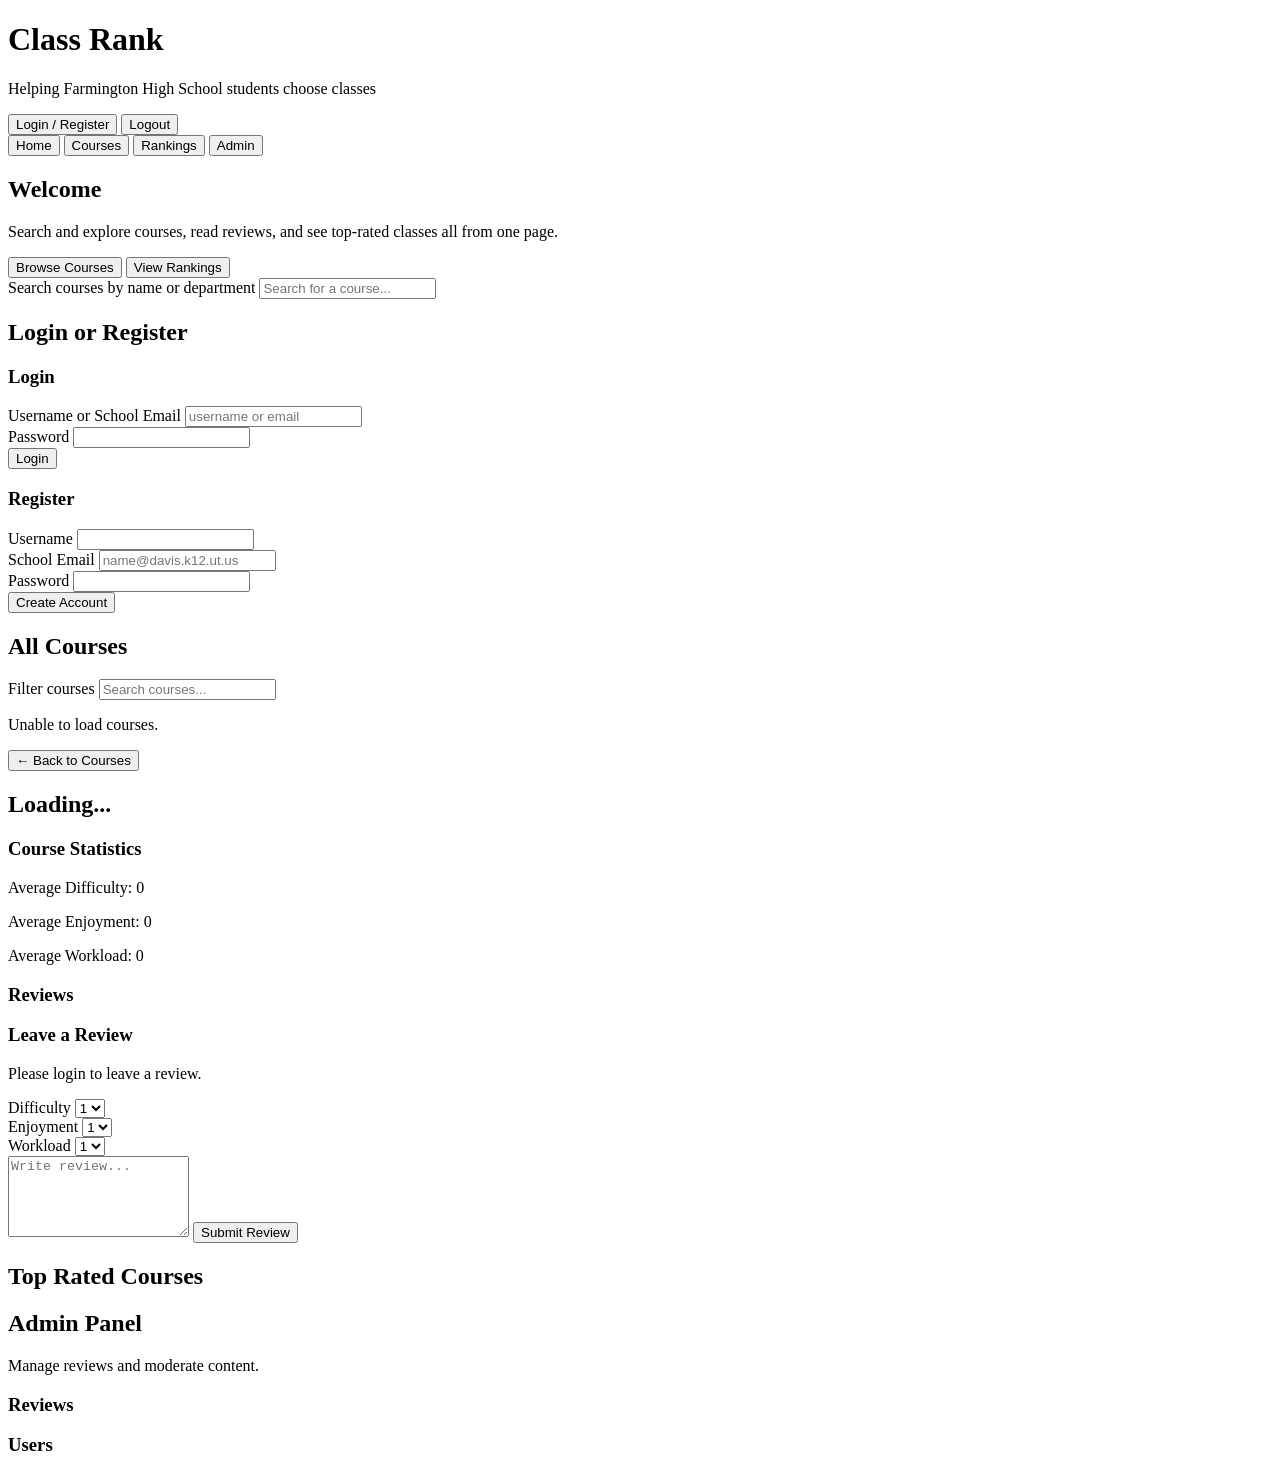
==== index.html @ 59468db5 "git b" ====
<!DOCTYPE html>
<html lang="en">
<head>
    <meta charset="UTF-8">
    <meta name="viewport" content="width=device-width, initial-scale=1.0">
    <title>Class Rank</title>
    <link rel="stylesheet" href="styles.css">
</head>
<body>
<header>
    <div class="header-top">
        <div>
            <h1>Class Rank</h1>
            <p>Helping Farmington High School students choose classes</p>
        </div>
        <div class="user-panel">
            <span id="userName"></span>
            <button id="loginButton" class="secondary-button">Login / Register</button>
            <button id="logoutButton" class="secondary-button hidden">Logout</button>
        </div>
    </div>
    <nav class="site-nav">
        <button data-nav="home">Home</button>
        <button data-nav="courses">Courses</button>
        <button data-nav="rankings">Rankings</button>
        <button data-nav="admin" id="adminNavButton" class="hidden">Admin</button>
    </nav>
</header>
<main>
    <section id="homeSection" class="page-section">
        <h2>Welcome</h2>
        <p>Search and explore courses, read reviews, and see top-rated classes all from one page.</p>
        <div class="quick-links">
            <button data-nav="courses">Browse Courses</button>
            <button data-nav="rankings">View Rankings</button>
        </div>
        <div class="search-panel">
            <label for="homeSearch">Search courses by name or department</label>
            <input type="text" id="homeSearch" placeholder="Search for a course...">
        </div>
    </section>

    <section id="loginSection" class="page-section hidden">
        <h2>Login or Register</h2>
        <div class="auth-grid">
            <form id="loginForm" class="auth-form">
                <h3>Login</h3>
                <div class="form-row">
                    <label for="loginUsername">Username or School Email</label>
                    <input id="loginUsername" type="text" placeholder="username or email" required>
                </div>
                <div class="form-row">
                    <label for="loginPassword">Password</label>
                    <input id="loginPassword" type="password" required>
                </div>
                <button type="submit">Login</button>
            </form>
            <form id="registerForm" class="auth-form">
                <h3>Register</h3>
                <div class="form-row">
                    <label for="registerUsername">Username</label>
                    <input id="registerUsername" type="text" required>
                </div>
                <div class="form-row">
                    <label for="registerEmail">School Email</label>
                    <input id="registerEmail" type="email" placeholder="name@davis.k12.ut.us" required>
                </div>
                <div class="form-row">
                    <label for="registerPassword">Password</label>
                    <input id="registerPassword" type="password" required>
                </div>
                <button type="submit">Create Account</button>
            </form>
        </div>
        <p id="authMessage" class="auth-message"></p>
    </section>

    <section id="coursesSection" class="page-section hidden">
        <h2>All Courses</h2>
        <div class="search-panel">
            <label for="coursesSearch">Filter courses</label>
            <input type="text" id="coursesSearch" placeholder="Search courses...">
        </div>
        <div id="courseContainer" class="cards-grid"></div>
    </section>

    <section id="courseSection" class="page-section hidden">
        <button id="backToCourses" class="secondary-button">← Back to Courses</button>
        <h2 id="courseName">Loading...</h2>
        <p id="department"></p>
        <div class="stats-card">
            <h3>Course Statistics</h3>
            <p>Average Difficulty: <span id="averageDifficulty">0</span></p>
            <p>Average Enjoyment: <span id="averageEnjoyment">0</span></p>
            <p>Average Workload: <span id="averageWorkload">0</span></p>
        </div>
        <section class="reviews-section">
            <h3>Reviews</h3>
            <div id="reviews"></div>
        </section>
        <section class="review-form-section">
            <h3>Leave a Review</h3>
            <p id="reviewAuthPrompt" class="auth-message hidden">Please login to leave a review.</p>
            <form id="reviewForm">
                <div class="form-row">
                    <label for="difficulty">Difficulty</label>
                    <select id="difficulty">
                        <option value="1">1</option>
                        <option value="2">2</option>
                        <option value="3">3</option>
                        <option value="4">4</option>
                        <option value="5">5</option>
                    </select>
                </div>
                <div class="form-row">
                    <label for="enjoyment">Enjoyment</label>
                    <select id="enjoyment">
                        <option value="1">1</option>
                        <option value="2">2</option>
                        <option value="3">3</option>
                        <option value="4">4</option>
                        <option value="5">5</option>
                    </select>
                </div>
                <div class="form-row">
                    <label for="workload">Workload</label>
                    <select id="workload">
                        <option value="1">1</option>
                        <option value="2">2</option>
                        <option value="3">3</option>
                        <option value="4">4</option>
                        <option value="5">5</option>
                    </select>
                </div>
                <textarea id="reviewText" placeholder="Write review..." rows="5"></textarea>
                <button type="submit">Submit Review</button>
            </form>
        </section>
    </section>

    <section id="rankingsSection" class="page-section hidden">
        <h2>Top Rated Courses</h2>
        <div id="rankingsContainer" class="cards-grid"></div>
    </section>

    <section id="adminSection" class="page-section hidden">
        <h2>Admin Panel</h2>
        <p>Manage reviews and moderate content.</p>
        <div class="admin-grid">
            <div>
                <h3>Reviews</h3>
                <div id="adminReviewsContainer" class="cards-grid"></div>
            </div>
            <div>
                <h3>Users</h3>
                <div id="adminUsersContainer" class="cards-grid"></div>
            </div>
        </div>
    </section>
</main>

<script src="js/main.js" defer></script>
</body>
</html>
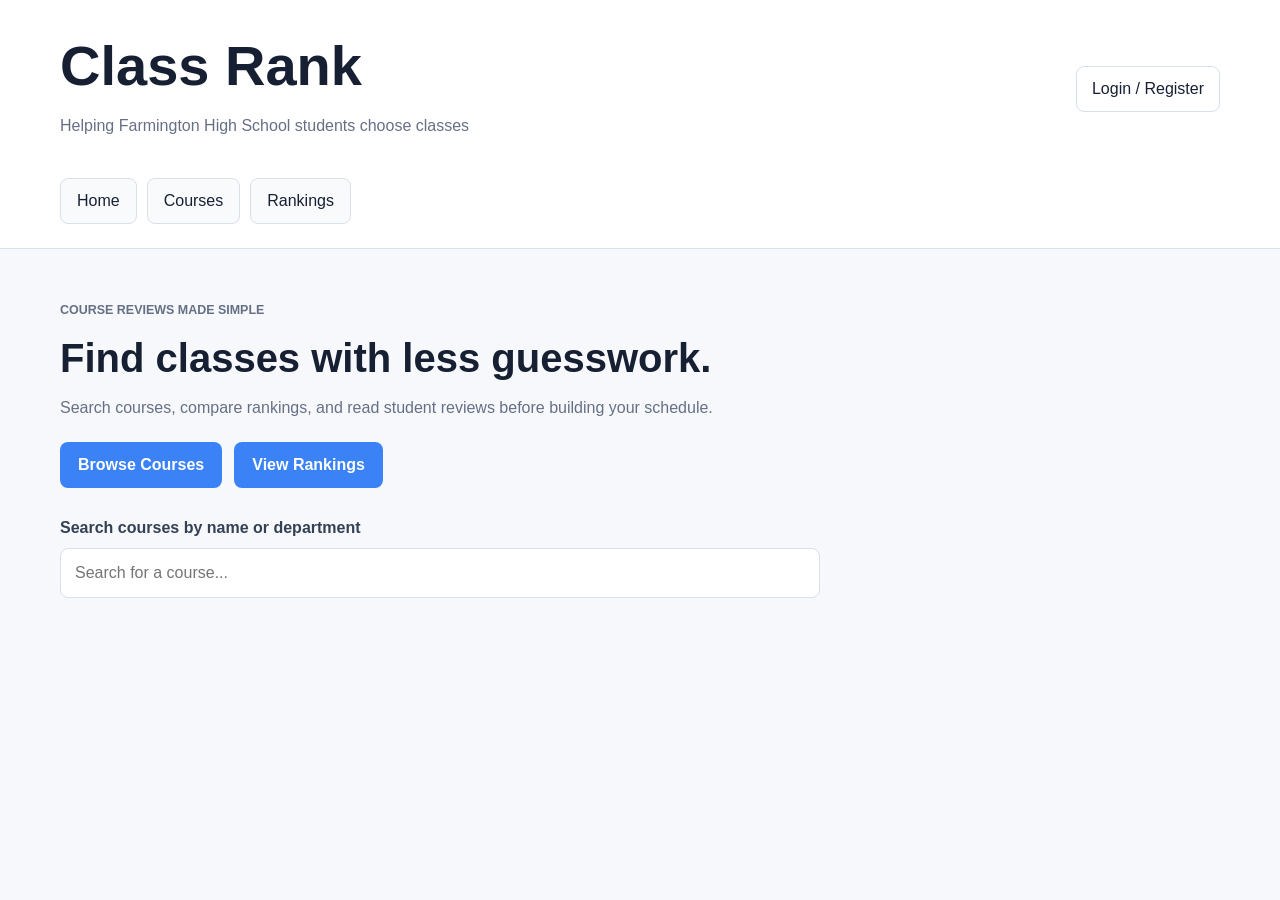
==== commit c0486079: "commit" ====
--- a/index.html
+++ b/index.html
@@ -4,7 +4,7 @@
     <meta charset="UTF-8">
     <meta name="viewport" content="width=device-width, initial-scale=1.0">
     <title>Class Rank</title>
-    <link rel="stylesheet" href="styles.css">
+    <link rel="stylesheet" href="css/styles.css">
 </head>
 <body>
 <header>
@@ -28,8 +28,11 @@
 </header>
 <main>
     <section id="homeSection" class="page-section">
-        <h2>Welcome</h2>
-        <p>Search and explore courses, read reviews, and see top-rated classes all from one page.</p>
+        <div class="section-heading">
+            <p class="eyebrow">Course reviews made simple</p>
+            <h2>Find classes with less guesswork.</h2>
+            <p>Search courses, compare rankings, and read student reviews before building your schedule.</p>
+        </div>
         <div class="quick-links">
             <button data-nav="courses">Browse Courses</button>
             <button data-nav="rankings">View Rankings</button>
@@ -76,7 +79,10 @@
     </section>
 
     <section id="coursesSection" class="page-section hidden">
-        <h2>All Courses</h2>
+        <div class="section-heading">
+            <p class="eyebrow">Explore</p>
+            <h2>All Courses</h2>
+        </div>
         <div class="search-panel">
             <label for="coursesSearch">Filter courses</label>
             <input type="text" id="coursesSearch" placeholder="Search courses...">
@@ -85,7 +91,7 @@
     </section>
 
     <section id="courseSection" class="page-section hidden">
-        <button id="backToCourses" class="secondary-button">← Back to Courses</button>
+        <button id="backToCourses" class="secondary-button">Back to Courses</button>
         <h2 id="courseName">Loading...</h2>
         <p id="department"></p>
         <div class="stats-card">
@@ -139,7 +145,10 @@
     </section>
 
     <section id="rankingsSection" class="page-section hidden">
-        <h2>Top Rated Courses</h2>
+        <div class="section-heading">
+            <p class="eyebrow">Compare</p>
+            <h2>Top Rated Courses</h2>
+        </div>
         <div id="rankingsContainer" class="cards-grid"></div>
     </section>
 
@@ -161,4 +170,4 @@
 
 <script src="js/main.js" defer></script>
 </body>
-</html>+</html>
--- a/css/styles.css
+++ b/css/styles.css
@@ -0,0 +1,371 @@
+:root {
+    --page: #f6f8fb;
+    --surface: #ffffff;
+    --surface-soft: #eef6ff;
+    --text: #172033;
+    --muted: #667085;
+    --line: #d8e0ea;
+    --blue: #3b82f6;
+    --blue-dark: #1d4ed8;
+    --blue-soft: #dbeafe;
+    --danger: #b42318;
+    --shadow: 0 14px 34px rgba(15, 23, 42, 0.08);
+}
+
+* {
+    box-sizing: border-box;
+}
+
+body {
+    margin: 0;
+    background: var(--page);
+    color: var(--text);
+    font-family: Arial, Helvetica, sans-serif;
+    line-height: 1.5;
+}
+
+a {
+    color: var(--blue-dark);
+    text-decoration: none;
+}
+
+a:hover {
+    text-decoration: underline;
+}
+
+header {
+    background: var(--surface);
+    border-bottom: 1px solid var(--line);
+    padding: 24px clamp(16px, 4vw, 44px);
+}
+
+.header-top {
+    display: flex;
+    justify-content: space-between;
+    align-items: center;
+    gap: 24px;
+    max-width: 1160px;
+    margin: 0 auto;
+}
+
+h1,
+h2,
+h3,
+p {
+    margin-top: 0;
+}
+
+header h1 {
+    margin-bottom: 6px;
+    font-size: clamp(2rem, 5vw, 3.5rem);
+    letter-spacing: 0;
+}
+
+header p,
+.section-heading p,
+.course-card p,
+.stats-card p,
+.review-card p,
+.user-card p {
+    color: var(--muted);
+}
+
+.user-panel {
+    display: flex;
+    align-items: center;
+    justify-content: flex-end;
+    gap: 10px;
+    flex-wrap: wrap;
+    text-align: right;
+}
+
+#userName {
+    color: var(--muted);
+    font-size: 0.92rem;
+}
+
+.site-nav {
+    display: flex;
+    flex-wrap: wrap;
+    gap: 10px;
+    max-width: 1160px;
+    margin: 24px auto 0;
+}
+
+.site-nav button,
+.site-nav a {
+    display: inline-flex;
+    min-height: 42px;
+    align-items: center;
+    justify-content: center;
+    border: 1px solid var(--line);
+    border-radius: 8px;
+    background: #f8fafc;
+    color: var(--text);
+    padding: 10px 16px;
+    font: inherit;
+    cursor: pointer;
+    text-decoration: none;
+}
+
+.site-nav button:hover,
+.site-nav a:hover,
+.site-nav .active {
+    border-color: #93c5fd;
+    background: var(--blue-soft);
+    color: var(--blue-dark);
+    text-decoration: none;
+}
+
+main {
+    width: min(1160px, calc(100% - 32px));
+    margin: 0 auto;
+    padding: 28px 0 56px;
+}
+
+.page-section,
+.reviews-section,
+.review-form-section {
+    margin: 24px 0;
+}
+
+.section-heading {
+    max-width: 720px;
+    margin-bottom: 22px;
+}
+
+.section-heading h2 {
+    margin-bottom: 8px;
+    font-size: clamp(1.7rem, 4vw, 2.5rem);
+    letter-spacing: 0;
+}
+
+.eyebrow {
+    margin-bottom: 8px;
+    color: var(--blue-dark);
+    font-weight: 700;
+    text-transform: uppercase;
+    font-size: 0.78rem;
+}
+
+.hidden {
+    display: none !important;
+}
+
+.quick-links {
+    display: flex;
+    flex-wrap: wrap;
+    gap: 12px;
+    margin: 20px 0 28px;
+}
+
+button,
+.link-button {
+    min-height: 42px;
+}
+
+.quick-links button,
+form button {
+    border: 0;
+    border-radius: 8px;
+    background: var(--blue);
+    color: #fff;
+    padding: 11px 18px;
+    font: inherit;
+    font-weight: 700;
+    cursor: pointer;
+}
+
+.quick-links button:hover,
+form button:hover {
+    background: var(--blue-dark);
+}
+
+.secondary-button {
+    display: inline-flex;
+    align-items: center;
+    justify-content: center;
+    border: 1px solid var(--line);
+    border-radius: 8px;
+    background: var(--surface);
+    color: var(--text);
+    padding: 10px 15px;
+    font: inherit;
+    cursor: pointer;
+}
+
+.secondary-button:hover {
+    border-color: #93c5fd;
+    background: var(--surface-soft);
+    color: var(--blue-dark);
+    text-decoration: none;
+}
+
+.search-panel {
+    display: grid;
+    gap: 8px;
+    max-width: 760px;
+    margin: 18px 0 24px;
+}
+
+label {
+    color: #344054;
+    font-weight: 700;
+}
+
+input,
+select,
+textarea {
+    width: 100%;
+    border: 1px solid var(--line);
+    border-radius: 8px;
+    background: var(--surface);
+    color: var(--text);
+    padding: 12px 14px;
+    font: inherit;
+}
+
+input:focus,
+select:focus,
+textarea:focus {
+    outline: 3px solid rgba(59, 130, 246, 0.18);
+    border-color: var(--blue);
+}
+
+.cards-grid {
+    display: grid;
+    grid-template-columns: repeat(auto-fit, minmax(250px, 1fr));
+    gap: 16px;
+}
+
+.course-card,
+.stats-card,
+.review-card,
+.user-card,
+.auth-form,
+.reviews-section,
+.review-form-section {
+    border: 1px solid var(--line);
+    border-radius: 8px;
+    background: var(--surface);
+    padding: 18px;
+    box-shadow: var(--shadow);
+}
+
+.course-card {
+    display: grid;
+    gap: 8px;
+    align-content: start;
+}
+
+.course-card h2,
+.course-card h3,
+.stats-card h2,
+.stats-card h3,
+.reviews-section h2,
+.reviews-section h3,
+.review-form-section h2,
+.review-form-section h3 {
+    margin-bottom: 8px;
+    font-size: 1.2rem;
+}
+
+.course-card p,
+.stats-card p,
+.review-card p,
+.user-card p {
+    margin-bottom: 8px;
+}
+
+.course-card a {
+    display: inline-flex;
+    width: fit-content;
+    min-height: 38px;
+    align-items: center;
+    justify-content: center;
+    margin-top: 4px;
+    border: 1px solid #bfdbfe;
+    border-radius: 8px;
+    background: var(--blue-soft);
+    color: var(--blue-dark);
+    padding: 8px 12px;
+    font-weight: 700;
+    text-decoration: none;
+}
+
+.course-card a:hover {
+    background: #c7ddff;
+}
+
+.auth-grid {
+    display: grid;
+    grid-template-columns: repeat(auto-fit, minmax(260px, 1fr));
+    gap: 18px;
+    margin: 20px 0;
+}
+
+.auth-message {
+    color: var(--danger);
+    font-weight: 700;
+}
+
+.form-row,
+.review-form-section form,
+.auth-form {
+    display: grid;
+    gap: 12px;
+}
+
+.admin-grid {
+    display: grid;
+    grid-template-columns: minmax(0, 1fr) minmax(0, 1fr);
+    gap: 20px;
+}
+
+.user-card div {
+    display: flex;
+    flex-wrap: wrap;
+    gap: 8px;
+}
+
+#reviews {
+    display: grid;
+    gap: 14px;
+}
+
+@media (max-width: 760px) {
+    header {
+        padding: 20px 16px;
+    }
+
+    .header-top {
+        align-items: flex-start;
+        flex-direction: column;
+    }
+
+    .user-panel {
+        width: 100%;
+        justify-content: flex-start;
+        text-align: left;
+    }
+
+    .site-nav {
+        display: grid;
+        grid-template-columns: repeat(2, minmax(0, 1fr));
+    }
+
+    .site-nav button,
+    .site-nav a {
+        width: 100%;
+    }
+
+    .admin-grid {
+        grid-template-columns: 1fr;
+    }
+}
+
+@media (max-width: 460px) {
+    .site-nav {
+        grid-template-columns: 1fr;
+    }
+}
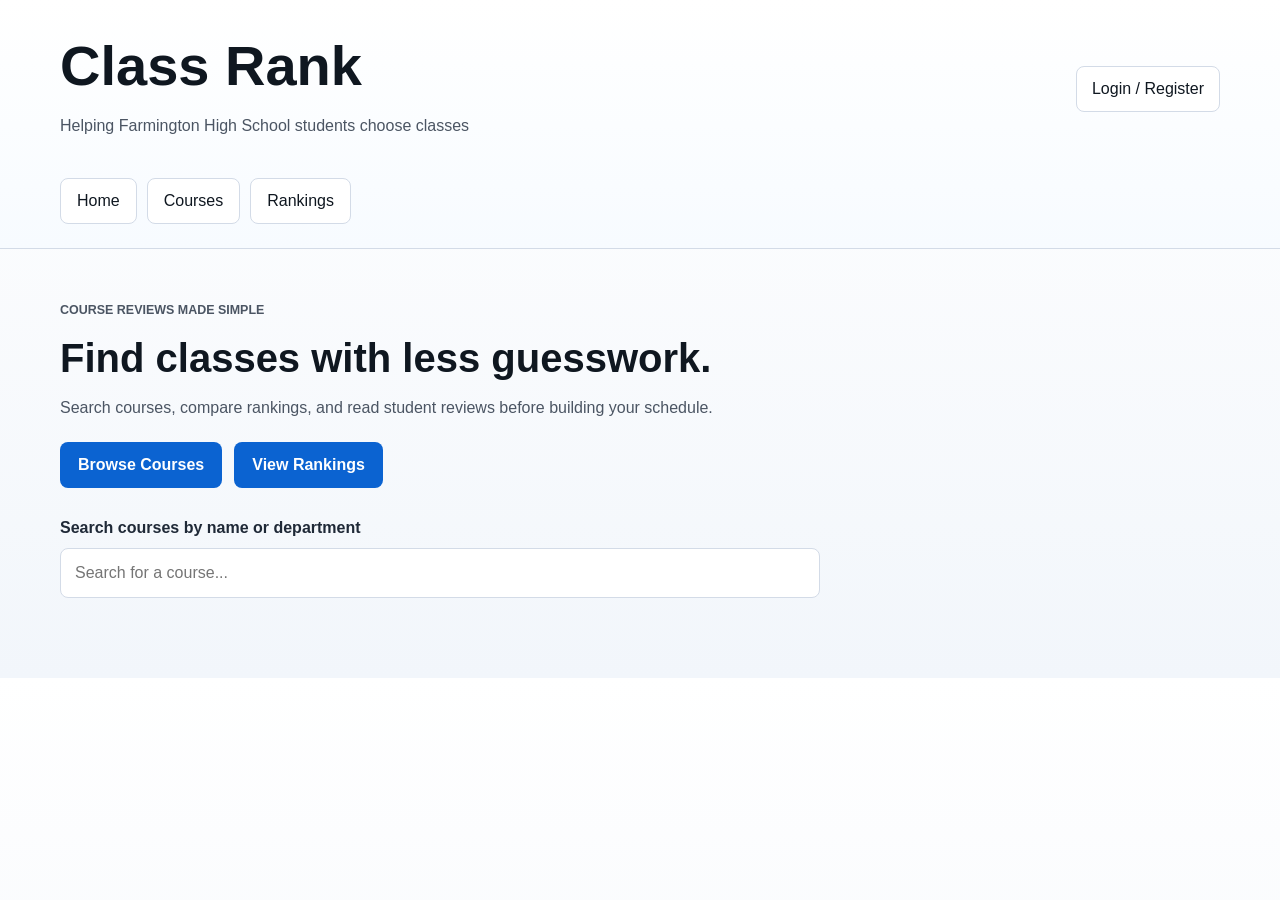
==== commit 45dd0924: "commit" ====
--- a/index.html
+++ b/index.html
@@ -66,7 +66,7 @@
                 </div>
                 <div class="form-row">
                     <label for="registerEmail">School Email</label>
-                    <input id="registerEmail" type="email" placeholder="name@davis.k12.ut.us" required>
+                    <input id="registerEmail" type="email" placeholder="name@go.dsdmail.net" pattern="^[A-Za-z0-9._%+-]+@go\.dsdmail\.net$" title="Use a Davis School District email ending in @go.dsdmail.net" required>
                 </div>
                 <div class="form-row">
                     <label for="registerPassword">Password</label>
--- a/css/styles.css
+++ b/css/styles.css
@@ -1,15 +1,15 @@
 :root {
-    --page: #f6f8fb;
+    --page: #f2f6fb;
     --surface: #ffffff;
-    --surface-soft: #eef6ff;
-    --text: #172033;
-    --muted: #667085;
-    --line: #d8e0ea;
-    --blue: #3b82f6;
-    --blue-dark: #1d4ed8;
-    --blue-soft: #dbeafe;
+    --surface-soft: #f0f6ff;
+    --text: #0f1720;
+    --muted: #4b5563;
+    --line: #d3dbe7;
+    --blue: #0b63d1;
+    --blue-dark: #084697;
+    --blue-soft: #e3efff;
     --danger: #b42318;
-    --shadow: 0 14px 34px rgba(15, 23, 42, 0.08);
+    --shadow: 0 10px 24px rgba(9, 23, 45, 0.08);
 }
 
 * {
@@ -18,9 +18,9 @@
 
 body {
     margin: 0;
-    background: var(--page);
+    background: linear-gradient(180deg, #ffffff 0%, var(--page) 100%);
     color: var(--text);
-    font-family: Arial, Helvetica, sans-serif;
+    font-family: "Segoe UI", "Tahoma", sans-serif;
     line-height: 1.5;
 }
 
@@ -34,7 +34,7 @@
 }
 
 header {
-    background: var(--surface);
+    background: linear-gradient(180deg, #ffffff 0%, #f7fbff 100%);
     border-bottom: 1px solid var(--line);
     padding: 24px clamp(16px, 4vw, 44px);
 }
@@ -100,7 +100,7 @@
     justify-content: center;
     border: 1px solid var(--line);
     border-radius: 8px;
-    background: #f8fafc;
+    background: #ffffff;
     color: var(--text);
     padding: 10px 16px;
     font: inherit;
@@ -111,7 +111,7 @@
 .site-nav button:hover,
 .site-nav a:hover,
 .site-nav .active {
-    border-color: #93c5fd;
+    border-color: #9ec3f4;
     background: var(--blue-soft);
     color: var(--blue-dark);
     text-decoration: none;
@@ -195,7 +195,7 @@
 }
 
 .secondary-button:hover {
-    border-color: #93c5fd;
+    border-color: #9ec3f4;
     background: var(--surface-soft);
     color: var(--blue-dark);
     text-decoration: none;
@@ -209,7 +209,7 @@
 }
 
 label {
-    color: #344054;
+    color: #1f2937;
     font-weight: 700;
 }
 
@@ -228,7 +228,7 @@
 input:focus,
 select:focus,
 textarea:focus {
-    outline: 3px solid rgba(59, 130, 246, 0.18);
+    outline: 3px solid rgba(11, 99, 209, 0.2);
     border-color: var(--blue);
 }
 
@@ -284,7 +284,7 @@
     align-items: center;
     justify-content: center;
     margin-top: 4px;
-    border: 1px solid #bfdbfe;
+    border: 1px solid #b6d2fa;
     border-radius: 8px;
     background: var(--blue-soft);
     color: var(--blue-dark);
@@ -294,7 +294,7 @@
 }
 
 .course-card a:hover {
-    background: #c7ddff;
+    background: #d4e5ff;
 }
 
 .auth-grid {
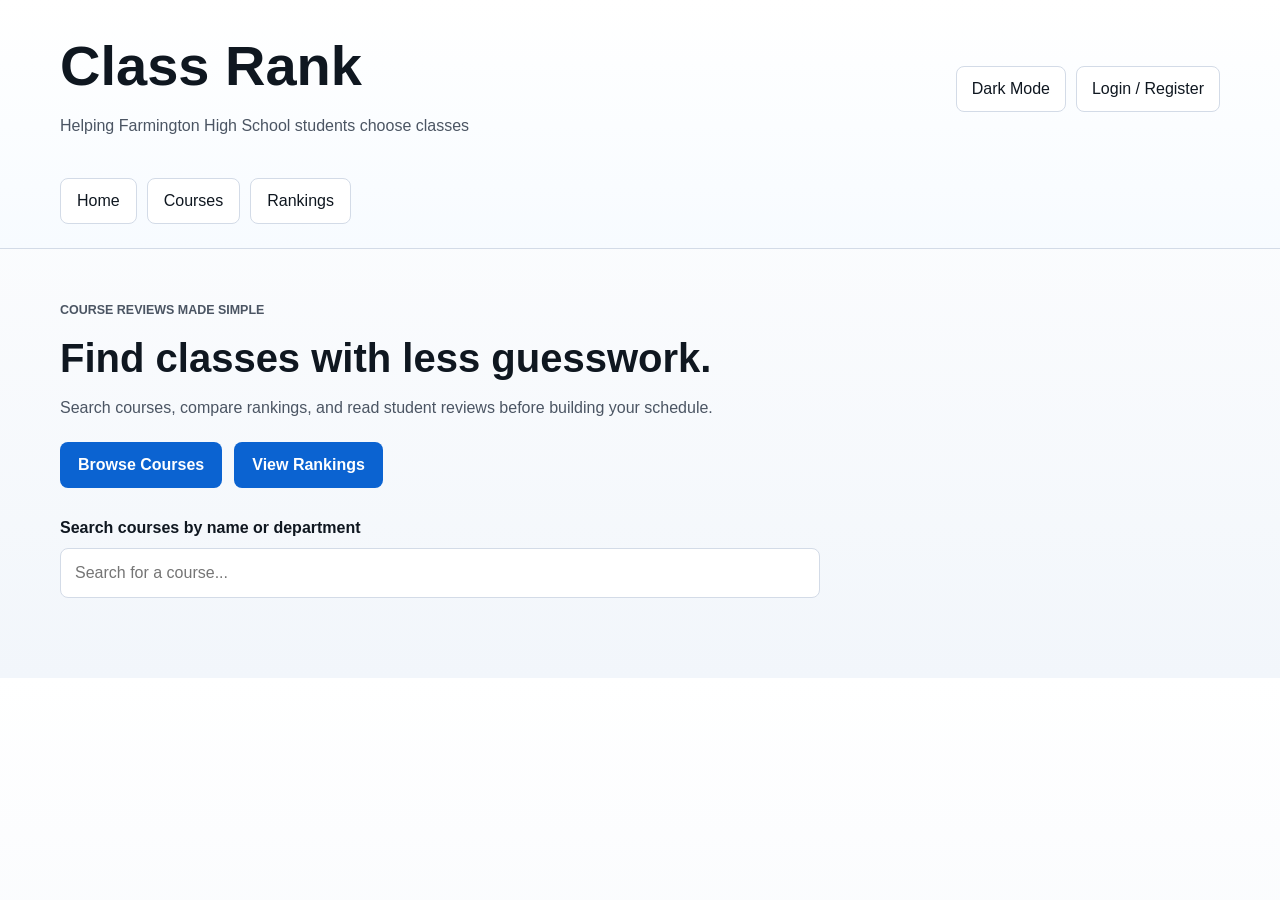
==== commit 1f9fcd92: "commit" ====
--- a/index.html
+++ b/index.html
@@ -15,6 +15,7 @@
         </div>
         <div class="user-panel">
             <span id="userName"></span>
+            <button id="themeToggle" class="secondary-button" type="button" aria-label="Switch to dark mode">Dark Mode</button>
             <button id="loginButton" class="secondary-button">Login / Register</button>
             <button id="logoutButton" class="secondary-button hidden">Logout</button>
         </div>
--- a/css/styles.css
+++ b/css/styles.css
@@ -1,5 +1,6 @@
 :root {
     --page: #f2f6fb;
+    --page-top: #ffffff;
     --surface: #ffffff;
     --surface-soft: #f0f6ff;
     --text: #0f1720;
@@ -10,6 +11,25 @@
     --blue-soft: #e3efff;
     --danger: #b42318;
     --shadow: 0 10px 24px rgba(9, 23, 45, 0.08);
+    --header-top: #ffffff;
+    --header-bottom: #f7fbff;
+}
+
+[data-theme="dark"] {
+    --page: #0b1220;
+    --page-top: #0f172a;
+    --surface: #111827;
+    --surface-soft: #1b2a42;
+    --text: #e5edf9;
+    --muted: #9fb0c7;
+    --line: #2a3b56;
+    --blue: #4d9fff;
+    --blue-dark: #7db8ff;
+    --blue-soft: #163053;
+    --danger: #ff8b80;
+    --shadow: 0 12px 28px rgba(2, 8, 23, 0.4);
+    --header-top: #0f172a;
+    --header-bottom: #111b30;
 }
 
 * {
@@ -18,7 +38,7 @@
 
 body {
     margin: 0;
-    background: linear-gradient(180deg, #ffffff 0%, var(--page) 100%);
+    background: linear-gradient(180deg, var(--page-top) 0%, var(--page) 100%);
     color: var(--text);
     font-family: "Segoe UI", "Tahoma", sans-serif;
     line-height: 1.5;
@@ -34,7 +54,7 @@
 }
 
 header {
-    background: linear-gradient(180deg, #ffffff 0%, #f7fbff 100%);
+    background: linear-gradient(180deg, var(--header-top) 0%, var(--header-bottom) 100%);
     border-bottom: 1px solid var(--line);
     padding: 24px clamp(16px, 4vw, 44px);
 }
@@ -100,7 +120,7 @@
     justify-content: center;
     border: 1px solid var(--line);
     border-radius: 8px;
-    background: #ffffff;
+    background: var(--surface);
     color: var(--text);
     padding: 10px 16px;
     font: inherit;
@@ -209,7 +229,7 @@
 }
 
 label {
-    color: #1f2937;
+    color: var(--text);
     font-weight: 700;
 }
 
